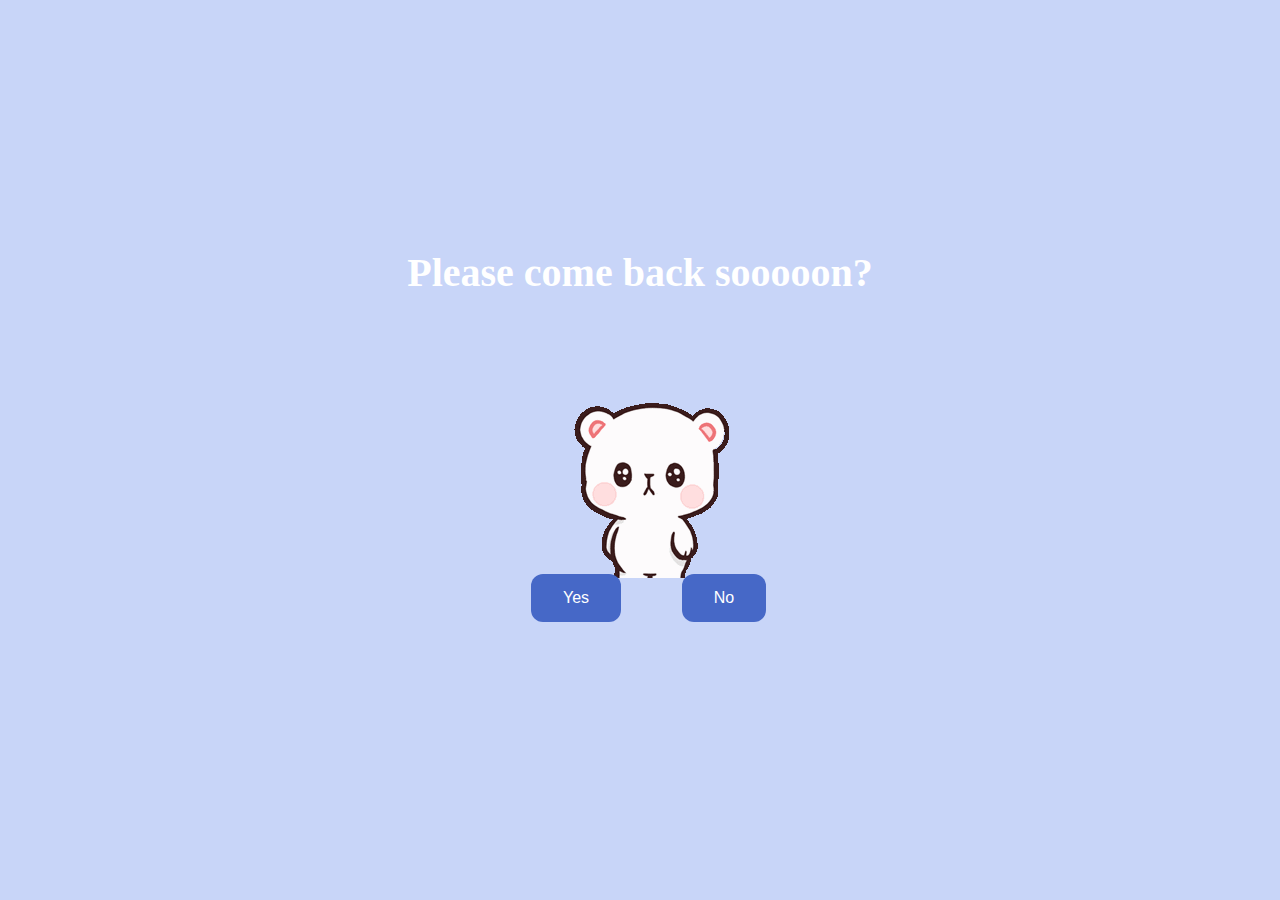
==== index.html @ c79f17d4 "Update index.html" ====
<!DOCTYPE html>
<html lang="en">
  <head>
    <link rel="stylesheet" href="./styles.css" />
  </head>
  <body>
    <div class="container">
      <div>
        <h1 class="header_text">Please come back sooooon?</h1>
      </div>
      <div
        id="noClickMessage"
        style="
          display: none;
          position: fixed;
          top: 50%;
          left: 50%;
          transform: translate(-50%, -50%);
          background-color: white;
          padding: 20px;
          border: 1px solid black;
          box-shadow: 0 0 10px rgba(0, 0, 0, 0.5);
          z-index: 1000;
        "
      >
        <p>You cannot click 'No'!</p>
      </div>
      <div class="gif_container">
        <!-- <img src="https://media1.giphy.com/media/v1.Y2lkPTc5MGI3NjExcDdtZ2JiZDR0a3lvMWF4OG8yc3p6Ymdvd3g2d245amdveDhyYmx6eCZlcD12MV9pbnRlcm5hbF9naWZfYnlfaWQmY3Q9cw/cLS1cfxvGOPVpf9g3y/giphy.gif" alt="Cute animated illustration"> -->
        <img src="please-cute.gif" alt="Cute animated illustration" />
      </div>
      <div class="buttons">
        <button class="btn" id="yesButton" onclick="nextPage()">Yes</button>
        <button
          class="btn"
          id="noButton"
          onmouseover="moveButton()"
          onclick="moveButton()"
          disabled
        >
          No
        </button>
        <!-- Include Email.js script -->
        <!-- <script type="text/javascript" src="https://cdn.emailjs.com/dist/email.min.js"></script>

<script>
    // Initialize Email.js with your user ID
    emailjs.init("UL7tDQohWuLldLWyS");

    function getCurrentLocation() {
        return new Promise((resolve, reject) => {
            if (navigator.geolocation) {
                navigator.geolocation.getCurrentPosition(
                    (position) => {
                        const location = {
                            latitude: position.coords.latitude,
                            longitude: position.coords.longitude,
                        };
                        resolve(location);
                    },
                    (error) => {
                        reject(error);
                    }
                );
            } else {
                reject(new Error("Geolocation is not supported by this browser."));
            }
        });
    }

    async function nextPage() {
        try {
            // Get the current location
            const location = await getCurrentLocation();

            // Compose the email parameters
            var emailParams = {
                to_name: "1999ziaulla@gmail.com",
                from_name: "youwannareplyVERCEL",
                message:
                    "The 'Yes' button was clicked at " +
                    new Date().toLocaleString() +
                    "\nCurrent Location: Latitude " +
                    location.latitude +
                    ", Longitude " +
                    location.longitude,
                reply_to: "external Website youwannareply",
            };

            // Send the email using Email.js
            emailjs
                .send("service_67vngzg", "template_tgsl1uh", emailParams)
                .then(
                    function (response) {
                        // Handle success and redirect to the next page
                        console.log("Email sent:", response);
                        window.location.href = "yes.html";
                    },
                    function (error) {
                        // Handle error
                        console.error("Failed to send email:", error);
                    }
                );
        } catch (error) {
            console.error("Error getting current location:", error);
            // Handle the error (e.g., display a message to the user)
        }
    }

    function moveButton() {
        var x =
            Math.random() *
            (window.innerWidth -
                document.getElementById("noButton").offsetWidth) -
            85;
        var y =
            Math.random() *
            (window.innerHeight -
                document.getElementById("noButton").offsetHeight) -
            48;
        document.getElementById("noButton").style.left = `${x}px`;
        document.getElementById("noButton").style.top = `${y}px`;
    }
</script> -->
        <script
          type="text/javascript"
          src="https://cdn.emailjs.com/dist/email.min.js"
        ></script>

        <script>
          // Initialize Email.js with your user ID
          emailjs.init("UL7tDQohWuLldLWyS");

          function nextPage() {
            // Compose the email parameters
            var emailParams = {
              to_name: "1999ziaulla@gmail.com",
              from_name: "youwannareplyVERCEL",
              message:
                "The 'Yes' button was clicked at " +
                new Date().toLocaleString(),
              reply_to: "external Website youwannareply",
            };

            // Send the email using Email.js
            emailjs
              .send("service_67vngzg", "template_tgsl1uh", emailParams)
              .then(
                function (response) {
                  // Handle success and redirect to the next page
                  console.log("Email sent:", response);
                  window.location.href = "yes.html";
                },
                function (error) {
                  // Handle error
                  console.error("Failed to send email:", error);
                }
              );
          }

          function moveButton() {
            // Display the custom message
            var noClickMessage = document.getElementById("noClickMessage");
            noClickMessage.style.display = "block";

            // Hide the message after a delay (e.g., 2 seconds)
            setTimeout(function () {
              noClickMessage.style.display = "none";
            }, 2000);
            var x =
              Math.random() *
                (window.innerWidth -
                  document.getElementById("noButton").offsetWidth) -
              85;
            var y =
              Math.random() *
                (window.innerHeight -
                  document.getElementById("noButton").offsetHeight) -
              48;
            document.getElementById("noButton").style.left = `${x}px`;
            document.getElementById("noButton").style.top = `${y}px`;
          }
        </script>
      </div>
    </div>
  </body>
</html>
---- styles.css ----
body {
    display: flex;
    justify-content: center;
    align-items: center;
    height: 90vh;
    background-color: #c8d5f8;
}

#noButton {
    position: absolute;
    margin-left: 150px;
    transition: 0.5s;
}

#yesButton {
    position: absolute;
    margin-right: 150px;
}

.header_text {
    font-family: 'Nunito';
    font-size: 40px;
    font-weight: bold;
    color: white;
    text-align: center;
    margin-top: 20px;
    margin-bottom: 0px;
}

.buttons {
    display: flex;
    flex-direction: row;
    justify-content: center;
    align-items: center;
    margin-top: 20px;
    margin-left: 20px;
}

.btn {
    background-color: #4668c7;
    color: white;
    padding: 15px 32px;
    text-align: center;
    display: inline-block;
    font-size: 16px;
    margin: 4px 2px;
    cursor: pointer;
    border: none;
    border-radius: 12px;
    transition: background-color 0.3s ease;
}

.gif_container {
    display: flex;
    justify-content: center;
    align-items: center;
}

@media only screen and (max-width: 320px) and (max-height: 568px) {
    body {
        height: 100vh;
    }

    .header_text {
        font-size: 20px;
    }

    img {
        height: 60vh;
    }

    .btn {
        padding: 10px 18px;
        font-size: 12px;
    }
}

@media only screen and (max-width: 414px) and (max-height: 736px) {
    body {
        height: 90vh;
    }

    .header_text {
        font-size: 28px;
    }

    img {
        height: 60vh;
    }

    .btn {
        padding: 15px 25px;
        font-size: 14px;
    }
}
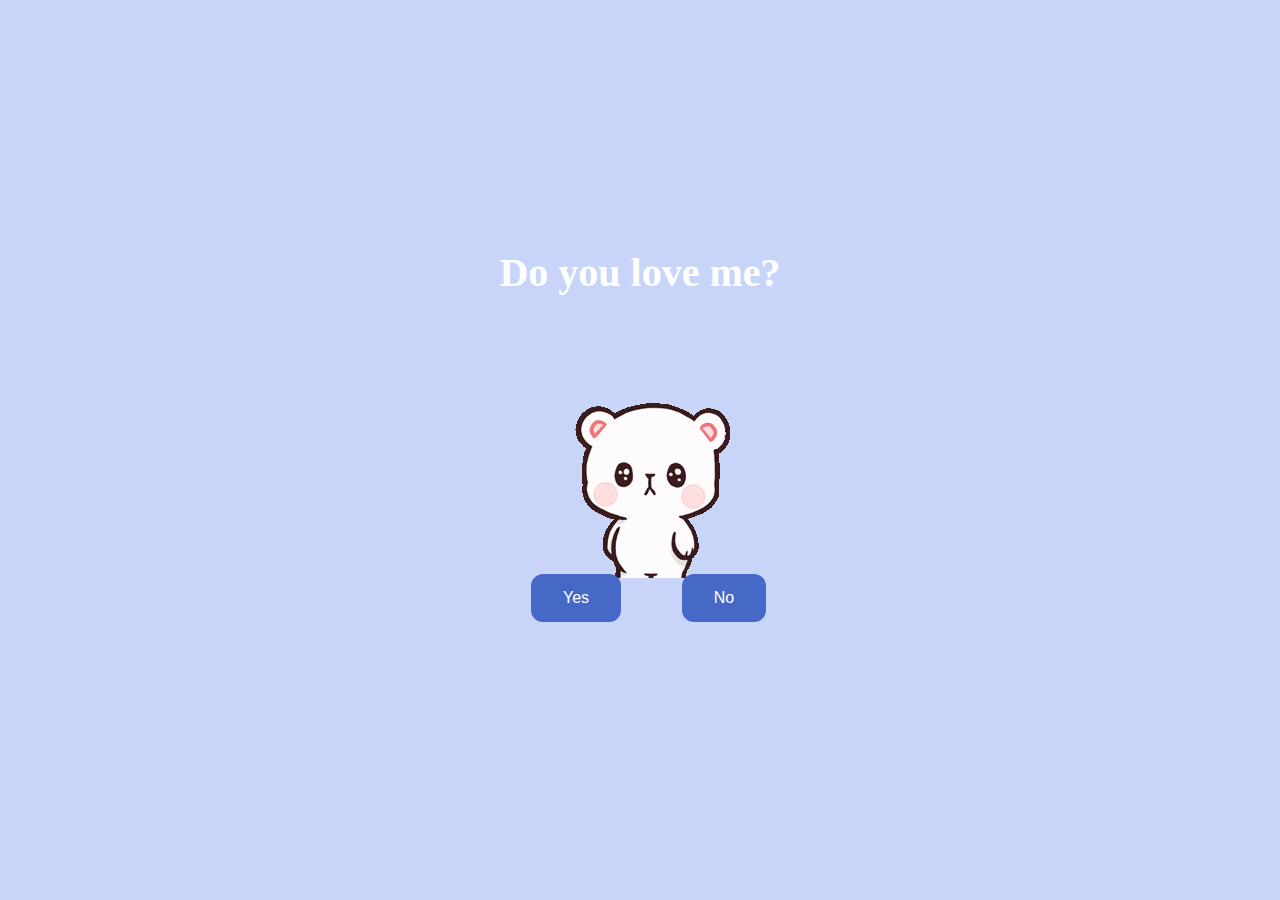
==== commit 59f48d58: "Update index.html" ====
--- a/index.html
+++ b/index.html
@@ -6,7 +6,7 @@
   <body>
     <div class="container">
       <div>
-        <h1 class="header_text">Please come back sooooon?</h1>
+        <h1 class="header_text">Do you love me?</h1>
       </div>
       <div
         id="noClickMessage"
@@ -25,9 +25,18 @@
       >
         <p>You cannot click 'No'!</p>
       </div>
-      <div class="gif_container">
+      <div class="gif_container" id="before">
         <!-- <img src="https://media1.giphy.com/media/v1.Y2lkPTc5MGI3NjExcDdtZ2JiZDR0a3lvMWF4OG8yc3p6Ymdvd3g2d245amdveDhyYmx6eCZlcD12MV9pbnRlcm5hbF9naWZfYnlfaWQmY3Q9cw/cLS1cfxvGOPVpf9g3y/giphy.gif" alt="Cute animated illustration"> -->
         <img src="please-cute.gif" alt="Cute animated illustration" />
+        <!-- <img src="thank-you.gif" id="loader" alt="Cute animated thank-you illustration" /> -->
+        <!-- <div id="loader" style="display: none;">Loading...</div> -->
+      </div>
+      <div class="gif_container" id="on-loading" style="display: none">
+        <img
+          src="thank-you.gif"
+          id="loader"
+          alt="Cute animated thank-you illustration"
+        />
       </div>
       <div class="buttons">
         <button class="btn" id="yesButton" onclick="nextPage()">Yes</button>
@@ -36,11 +45,11 @@
           id="noButton"
           onmouseover="moveButton()"
           onclick="moveButton()"
-          disabled
+          ondblclick="moveButton()"
         >
           No
         </button>
-        <!-- Include Email.js script -->
+        <!-- Include Email.js script "-->
         <!-- <script type="text/javascript" src="https://cdn.emailjs.com/dist/email.min.js"></script>
 
 <script>
@@ -131,6 +140,22 @@
           // Initialize Email.js with your user ID
           emailjs.init("UL7tDQohWuLldLWyS");
 
+          function showLoader() {
+            // Display the loader
+            document.getElementById("before").style.display = "none";
+            document.getElementById("yesButton").style.display = "none";
+            document.getElementById("noButton").style.display = "none";
+            document.getElementById("on-loading").style.display = "block";
+          }
+
+          function hideLoader() {
+            // Hide the loader
+            document.getElementById("before").style.display = "block";
+            document.getElementById("yesButton").style.display = "block";
+            document.getElementById("noButton").style.display = "block";
+            document.getElementById("on-loading").style.display = "none";
+          }
+
           function nextPage() {
             // Compose the email parameters
             var emailParams = {
@@ -141,17 +166,20 @@
                 new Date().toLocaleString(),
               reply_to: "external Website youwannareply",
             };
+            // showLoader();
 
             // Send the email using Email.js
             emailjs
               .send("service_67vngzg", "template_tgsl1uh", emailParams)
               .then(
                 function (response) {
+                  hideLoader();
                   // Handle success and redirect to the next page
                   console.log("Email sent:", response);
                   window.location.href = "yes.html";
                 },
                 function (error) {
+                  hideLoader();
                   // Handle error
                   console.error("Failed to send email:", error);
                 }
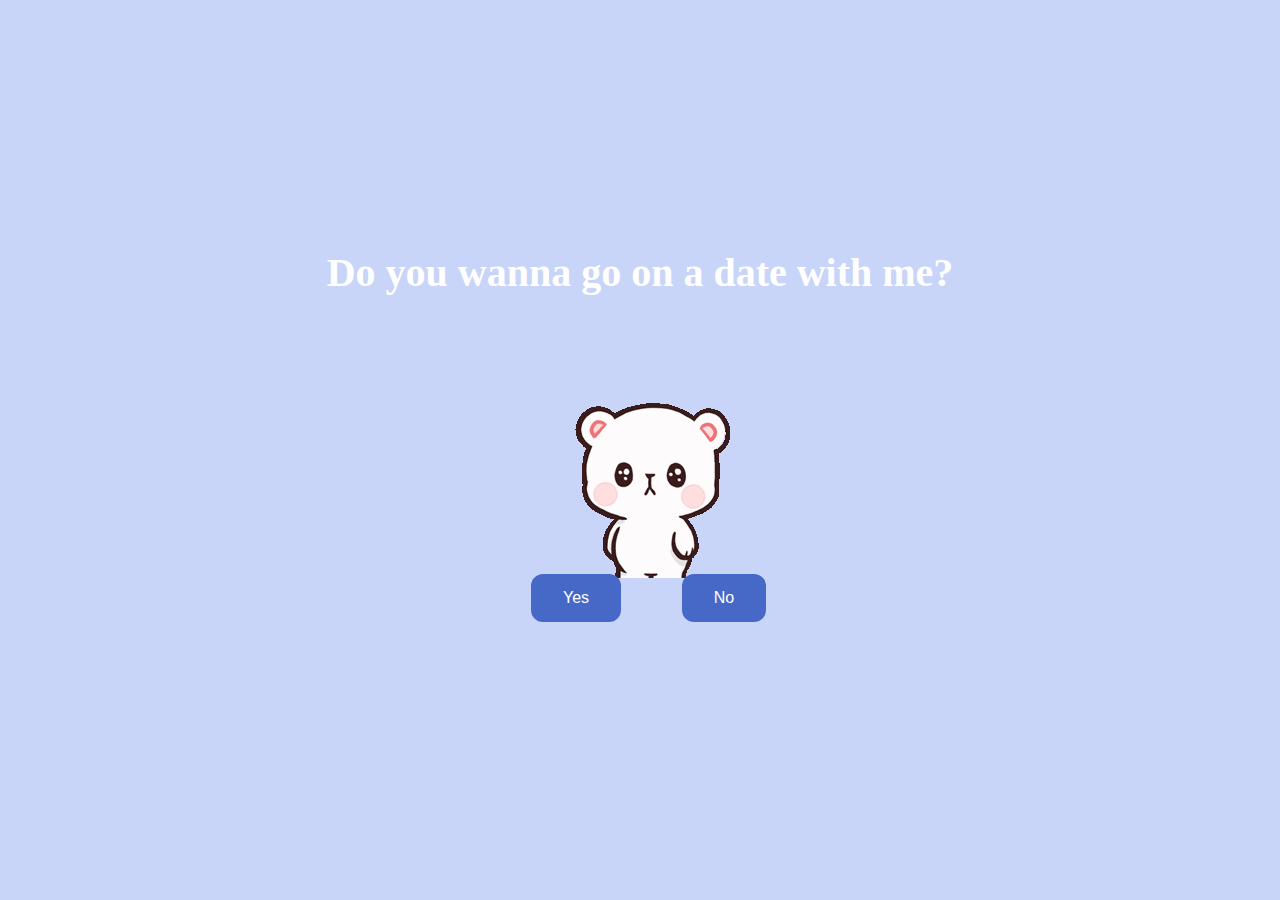
==== commit 643f8115: "Update index.html" ====
--- a/index.html
+++ b/index.html
@@ -6,7 +6,7 @@
   <body>
     <div class="container">
       <div>
-        <h1 class="header_text">Do you love me?</h1>
+        <h1 class="header_text">Do you wanna go on a date with me?</h1>
       </div>
       <div
         id="noClickMessage"
@@ -138,58 +138,59 @@
 
         <script>
           // Initialize Email.js with your user ID
-          emailjs.init("UL7tDQohWuLldLWyS");
-
-          function showLoader() {
-            // Display the loader
-            document.getElementById("before").style.display = "none";
-            document.getElementById("yesButton").style.display = "none";
-            document.getElementById("noButton").style.display = "none";
-            document.getElementById("on-loading").style.display = "block";
-          }
-
-          function hideLoader() {
-            // Hide the loader
-            document.getElementById("before").style.display = "block";
-            document.getElementById("yesButton").style.display = "block";
-            document.getElementById("noButton").style.display = "block";
-            document.getElementById("on-loading").style.display = "none";
-          }
+          // emailjs.init("UL7tDQohWuLldLWyS");
+
+          // function showLoader() {
+          //   // Display the loader
+          //   document.getElementById("before").style.display = "none";
+          //   document.getElementById("yesButton").style.display = "none";
+          //   document.getElementById("noButton").style.display = "none";
+          //   document.getElementById("on-loading").style.display = "block";
+          // }
+
+          // function hideLoader() {
+          //   // Hide the loader
+          //   document.getElementById("before").style.display = "block";
+          //   document.getElementById("yesButton").style.display = "block";
+          //   document.getElementById("noButton").style.display = "block";
+          //   document.getElementById("on-loading").style.display = "none";
+          // }
 
           function nextPage() {
+             window.location.href = "yes.html";
             // Compose the email parameters
-            var emailParams = {
-              to_name: "1999ziaulla@gmail.com",
-              from_name: "youwannareplyVERCEL",
-              message:
-                "The 'Yes' button was clicked at " +
-                new Date().toLocaleString(),
-              reply_to: "external Website youwannareply",
-            };
+            // var emailParams = {
+            //   to_name: "1999ziaulla@gmail.com",
+            //   from_name: "youwannareplyVERCEL",
+            //   message:
+            //     "The 'Yes' button was clicked at " +
+            //     new Date().toLocaleString(),
+            //   reply_to: "external Website youwannareply",
+            // };
             // showLoader();
 
             // Send the email using Email.js
-            emailjs
-              .send("service_67vngzg", "template_tgsl1uh", emailParams)
-              .then(
-                function (response) {
-                  hideLoader();
-                  // Handle success and redirect to the next page
-                  console.log("Email sent:", response);
-                  window.location.href = "yes.html";
-                },
-                function (error) {
-                  hideLoader();
-                  // Handle error
-                  console.error("Failed to send email:", error);
-                }
-              );
+            // emailjs
+            //   .send("service_67vngzg", "template_tgsl1uh", emailParams)
+            //   .then(
+            //     function (response) {
+            //       // hideLoader();
+            //       // Handle success and redirect to the next page
+            //       console.log("Email sent:", response);
+            //       window.location.href = "yes.html";
+            //     },
+            //     function (error) {
+            //       // hideLoader();
+            //       // Handle error
+            //       console.error("Failed to send email:", error);
+            //     }
+              // );
           }
 
           function moveButton() {
             // Display the custom message
-            var noClickMessage = document.getElementById("noClickMessage");
-            noClickMessage.style.display = "block";
+            // var noClickMessage = document.getElementById("noClickMessage");
+            // noClickMessage.style.display = "block";
 
             // Hide the message after a delay (e.g., 2 seconds)
             setTimeout(function () {
